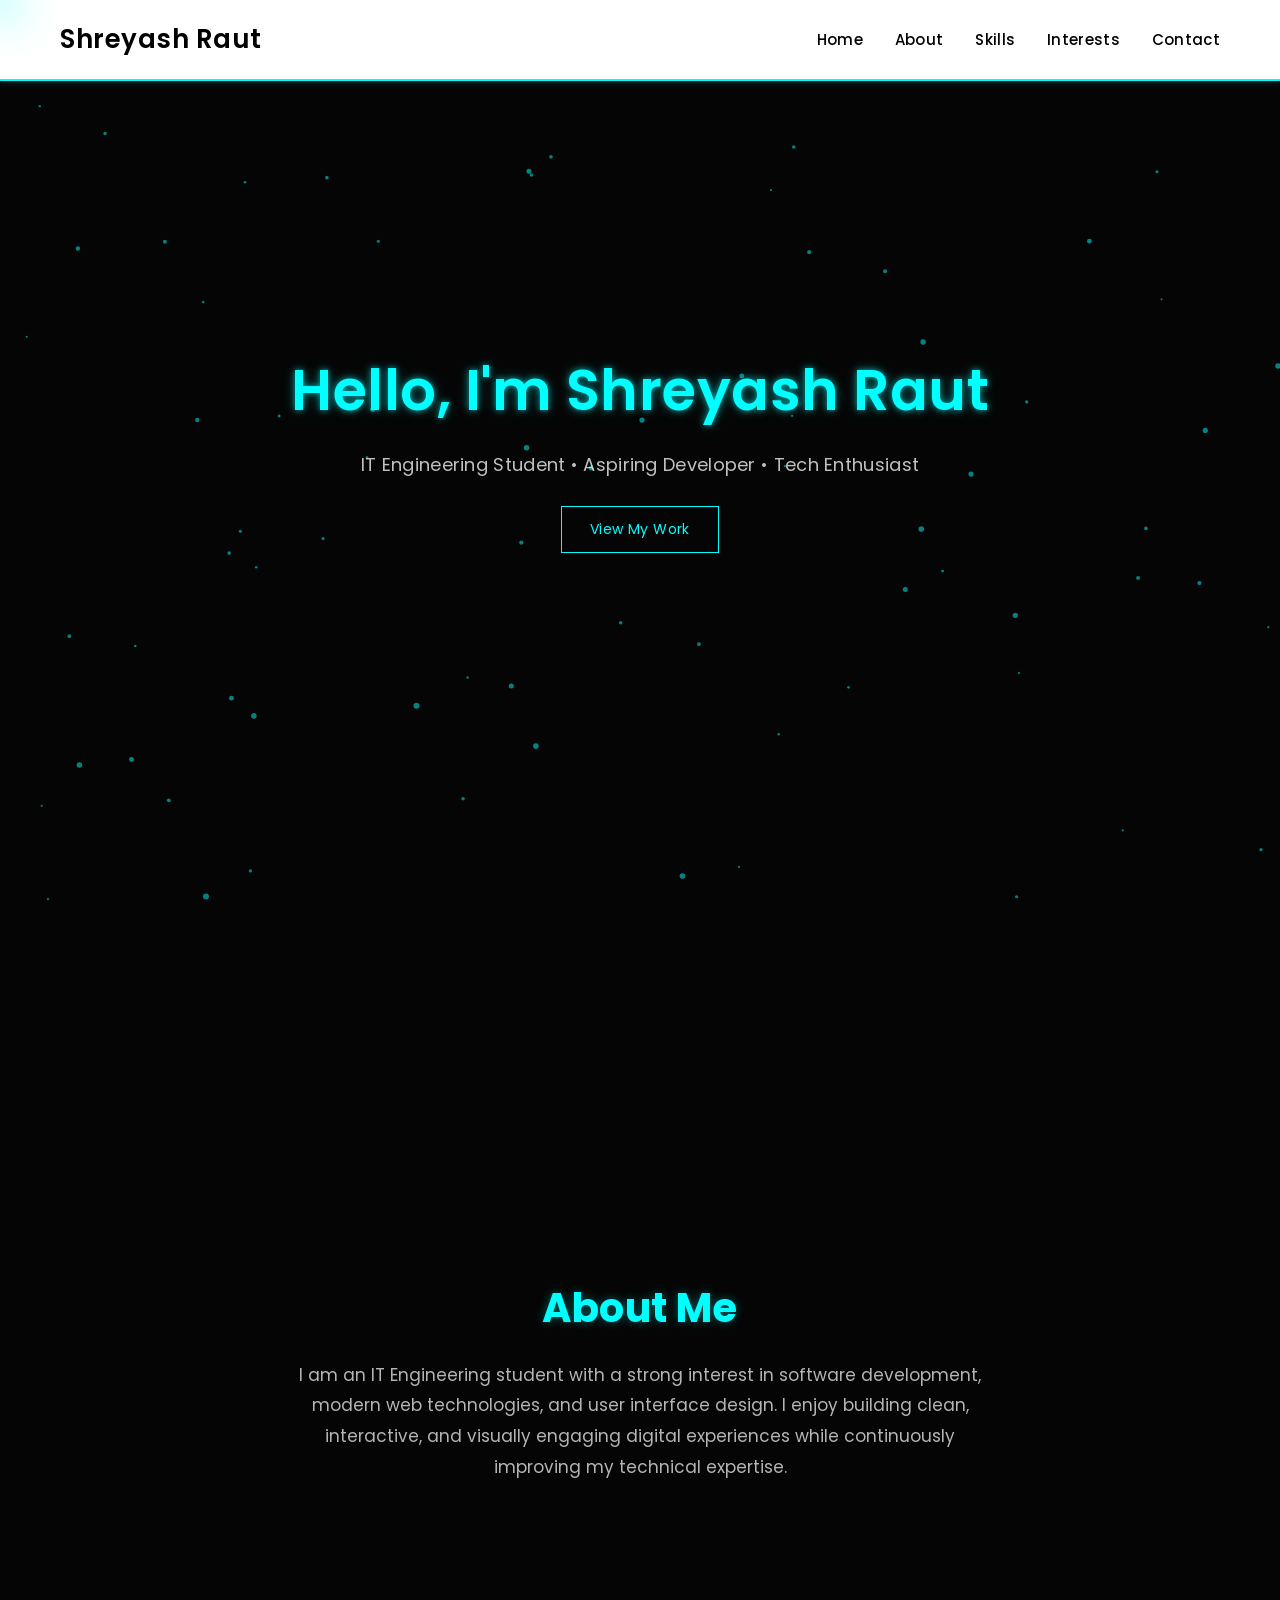
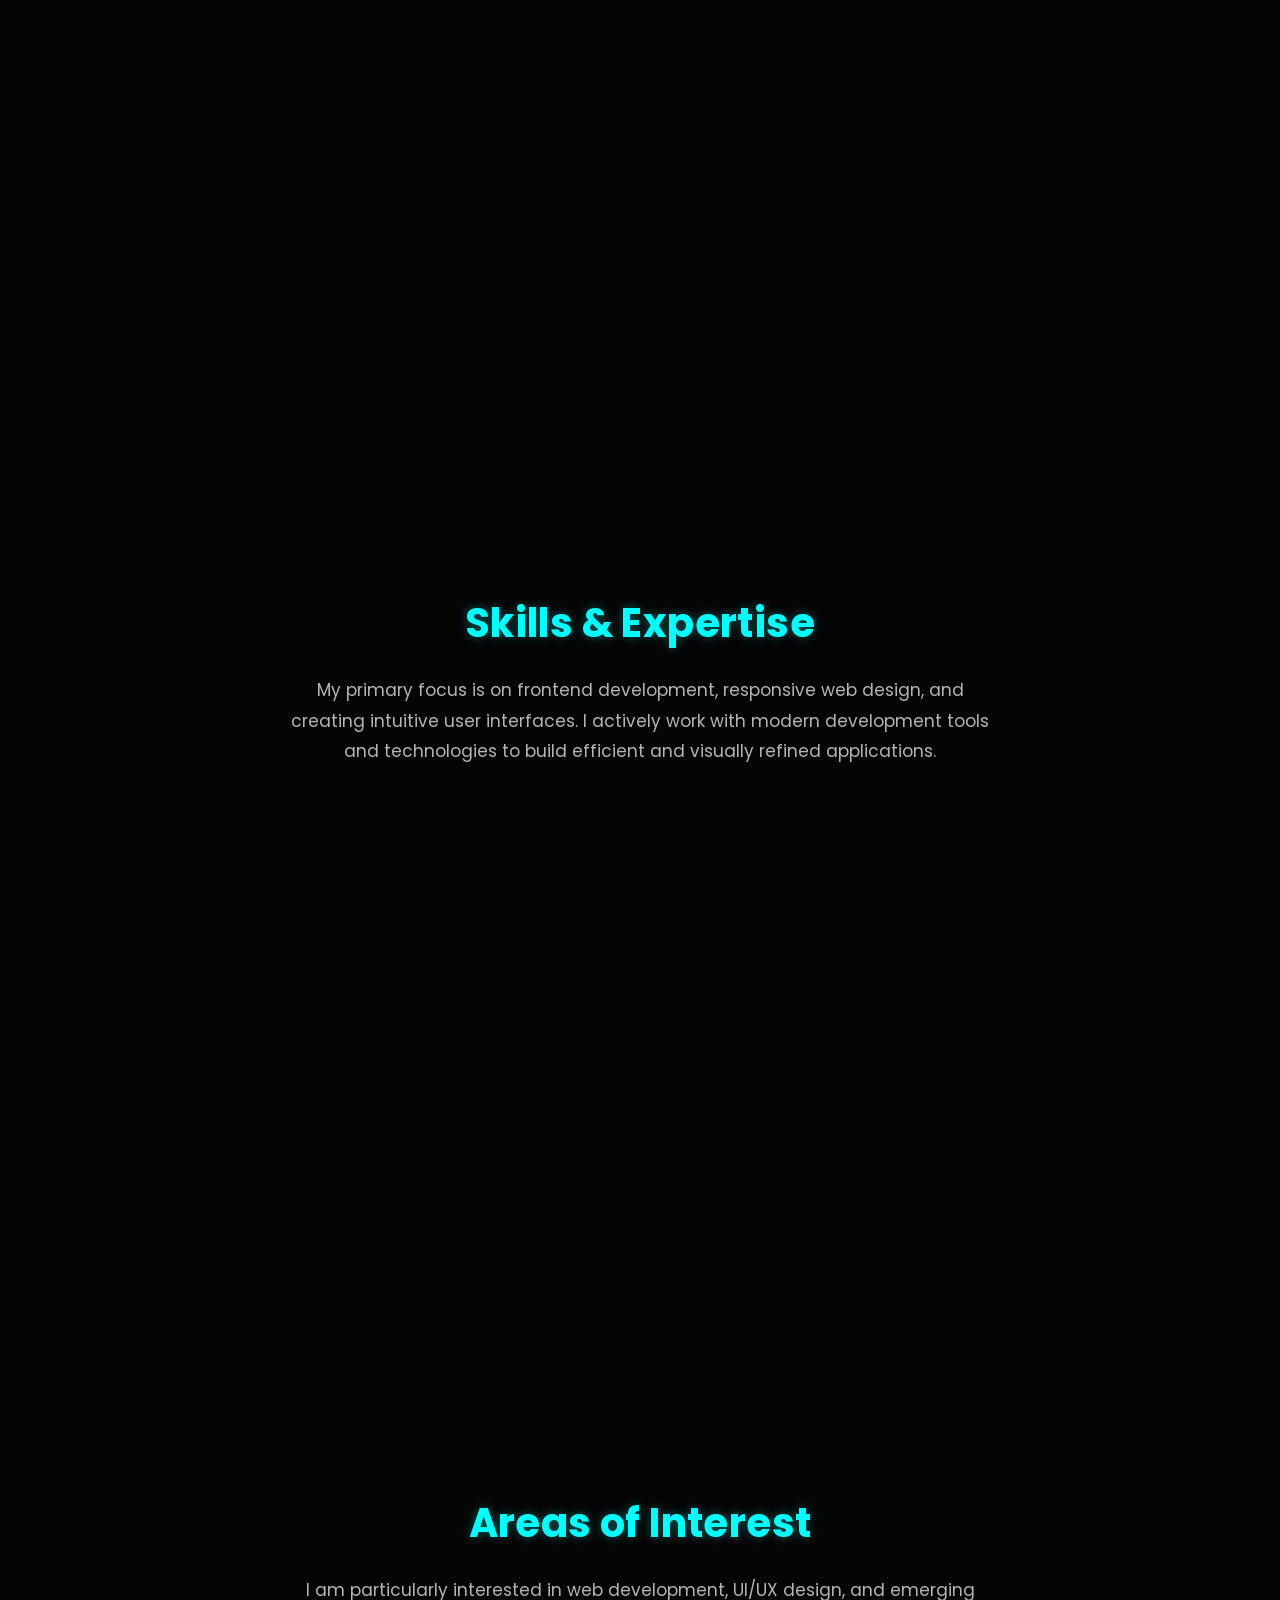
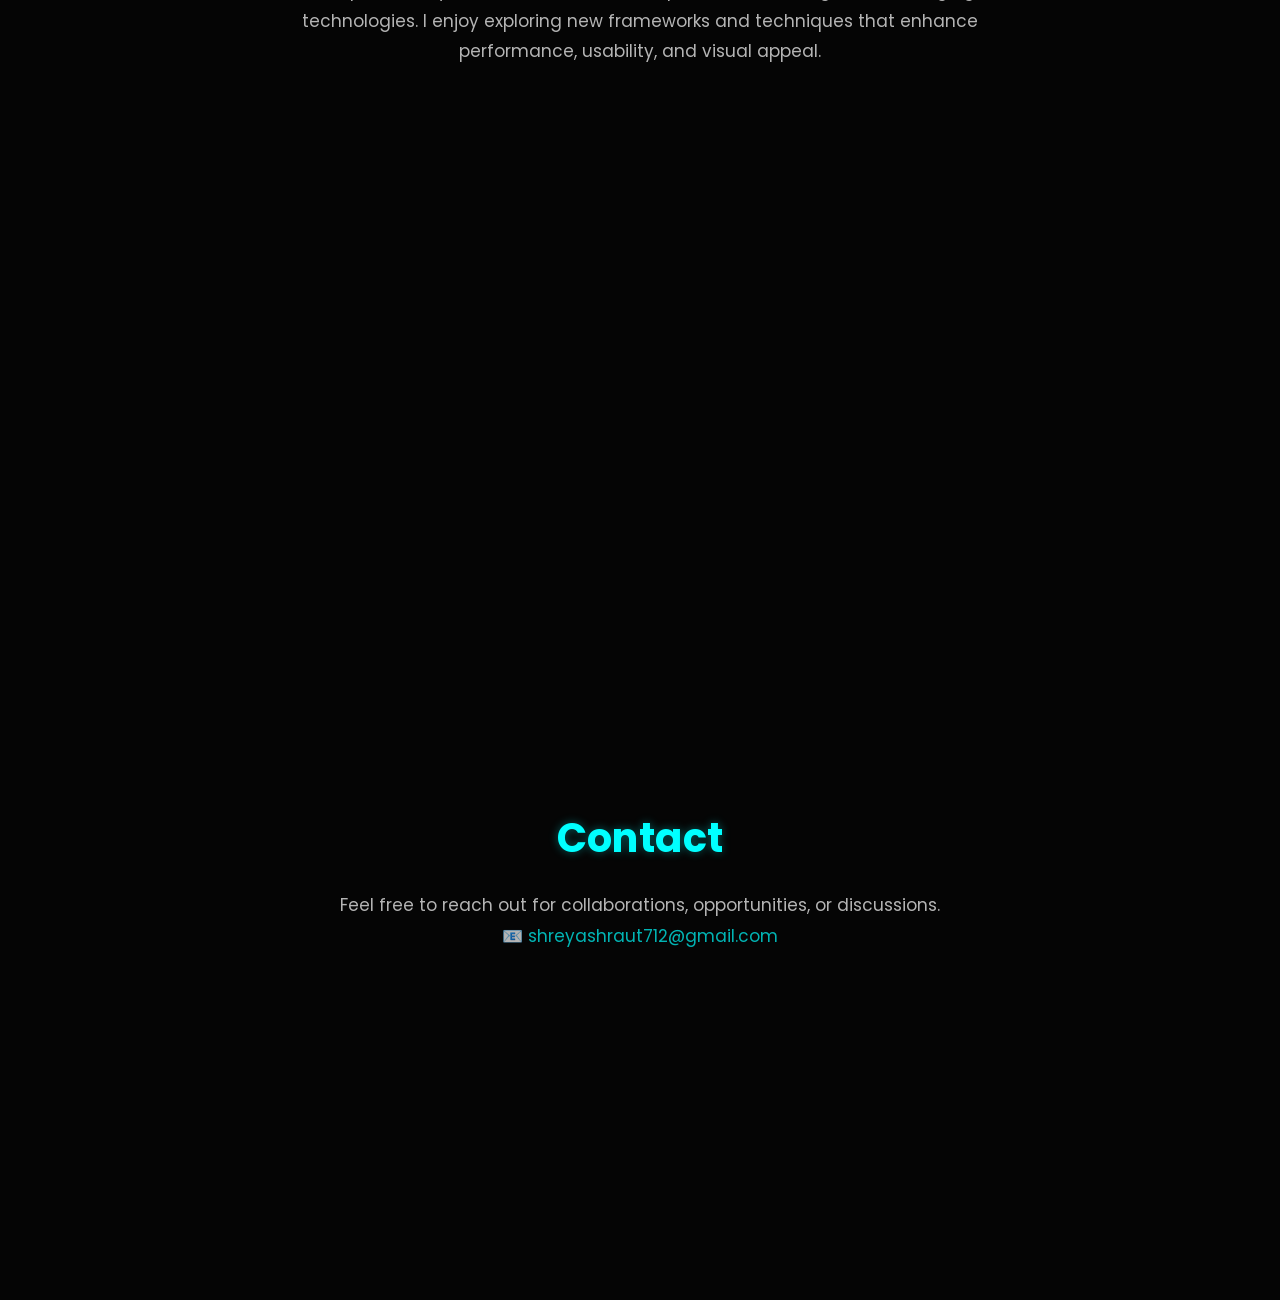
==== Task-1/index.html @ a9567337 "add all files" ====
<!DOCTYPE html>
<html lang="en">

<head>
    <meta charset="UTF-8">
    <meta name="viewport" content="width=device-width, initial-scale=1.0">
    <title>Shreyash Raut | Portfolio</title>

    <!-- Google Font -->
    <link href="https://fonts.googleapis.com/css2?family=Poppins:wght@300;400;600&display=swap" rel="stylesheet">

    <!-- CSS -->
    <link rel="stylesheet" href="index.css">
</head>

<body>

    <!-- PARTICLE CANVAS -->
    <canvas id="particles"></canvas>

    <!-- CURSOR GLOW -->
    <div id="cursor-glow"></div>

    <!-- NAVBAR -->
    <nav id="navbar">
        <div class="logo">Shreyash Raut</div>

        <ul class="nav-links">
            <li><a href="#">Home</a></li>
            <li><a href="#about">About</a></li>
            <li><a href="#services">Skills</a></li>
            <li><a href="#features">Interests</a></li>
            <li><a href="#contact">Contact</a></li>
        </ul>
    </nav>

    <!-- HERO -->
    <section class="hero reveal">
        <h1>Hello, I'm Shreyash Raut</h1>

        <p>
            IT Engineering Student • Aspiring Developer • Tech Enthusiast
        </p>

        <button>View My Work</button>
    </section>

    <!-- ABOUT -->
    <section id="about" class="content reveal">
        <h2>About Me</h2>

        <p>
            I am an IT Engineering student with a strong interest in software development,
            modern web technologies, and user interface design. I enjoy building clean,
            interactive, and visually engaging digital experiences while continuously
            improving my technical expertise.
        </p>
    </section>

    <!-- SKILLS -->
    <section id="services" class="content reveal">
        <h2>Skills & Expertise</h2>

        <p>
            My primary focus is on frontend development, responsive web design, and
            creating intuitive user interfaces. I actively work with modern development
            tools and technologies to build efficient and visually refined applications.
        </p>
    </section>

    <!-- INTERESTS -->
    <section id="features" class="content reveal">
        <h2>Areas of Interest</h2>

        <p>
            I am particularly interested in web development, UI/UX design, and emerging
            technologies. I enjoy exploring new frameworks and techniques that enhance
            performance, usability, and visual appeal.
        </p>
    </section>

    <!-- CONTACT -->
    <section id="contact" class="content reveal">
        <h2>Contact</h2>

        <p>
            Feel free to reach out for collaborations, opportunities, or discussions.
        </p>

        <p>
            📧
            <a href="mailto:shreyashraut712@gmail.com" class="email-link">
                shreyashraut712@gmail.com
            </a>
        </p>
    </section>

    <!-- JavaScript -->
    <script src="index.js"></script>

</body>
</html>
---- Task-1/index.css ----
/* RESET */
* {
    margin: 0;
    padding: 0;
    box-sizing: border-box;
    font-family: 'Poppins', sans-serif;
}

body {
    background: #050505;
    color: white;
    overflow-x: hidden;
}

/* PARTICLES */
#particles {
    position: fixed;
    width: 100%;
    height: 100%;
    z-index: -1;
}

/* CURSOR GLOW */
#cursor-glow {
    position: fixed;
    width: 28px;
    height: 28px;
    background: cyan;
    border-radius: 70%;
    pointer-events: none;
    filter: blur(24px);
    opacity: 0.8;
    z-index: 9999;
    transform: translate(-50%, -50%);
}

/* NAVBAR */
nav {
    position: fixed;
    top: 0;
    width: 100%;
    padding: 20px 60px;
    display: flex;
    justify-content: space-between;
    align-items: center;

    background: rgba(255, 255, 255, 1);
    border-bottom: 2px solid cyan;
    box-shadow: 0 0 8px rgba(0, 255, 255, 0.25);

    z-index: 1000;
}

.logo {
    font-size: 26px;
    font-weight: 600;
    letter-spacing: 0.5px;
    color: black;
}

/* NAV LINKS */
.nav-links {
    list-style: none;
    display: flex;
    gap: 32px;
}

.nav-links a {
    text-decoration: none;
    color: black;
    font-size: 15px;
    font-weight: 500;
    letter-spacing: 0.3px;
    transition: 0.3s;
}

.nav-links a:hover {
    color: cyan;
}

/* HERO */
.hero {
    height: 100vh;
    display: flex;
    flex-direction: column;
    justify-content: center;
    align-items: center;
    text-align: center;

    padding: 0 20px;
}

.hero h1 {
    font-size: 56px;
    font-weight: 600;
    letter-spacing: 0.5px;
    margin-bottom: 18px;

    color: cyan;
    text-shadow:
        0 0 6px rgba(0, 255, 255, 0.6),
        0 0 14px rgba(0, 255, 255, 0.25);
}

.hero p {
    font-size: 18px;
    opacity: 0.75;
    margin-bottom: 28px;
    letter-spacing: 0.3px;
}

.hero button {
    padding: 12px 28px;
    border: 1px solid cyan;
    background: transparent;
    color: cyan;
    font-size: 14px;
    letter-spacing: 0.4px;
    cursor: pointer;
    transition: 0.3s;
}

.hero button:hover {
    background: cyan;
    color: black;
}

/* CONTENT SECTIONS */
.content {
    min-height: 100vh;
    display: flex;
    flex-direction: column;
    justify-content: center;
    align-items: center;
    text-align: center;

    padding: 120px 20px 60px 20px;
    max-width: 900px;
    margin: auto;
}

.content h2 {
    font-size: 40px;
    margin-bottom: 22px;
    color: cyan;
    letter-spacing: 0.4px;

    text-shadow: 0 0 10px rgba(0, 255, 255, 0.35);
}

.content p {
    font-size: 17px;
    line-height: 1.8;
    opacity: 0.7;
    max-width: 720px;
}

/* EMAIL STYLE */
.email {
    margin-top: 18px;
    font-size: 16px;
    color: cyan;
    opacity: 0.9;
}

/* CLICKABLE EMAIL LINK */
.email-link {
    color: cyan;
    text-decoration: none;
    transition: 0.3s;
}

.email-link:hover {
    text-shadow: 0 0 6px cyan;
}


/* SCROLL REVEAL */
.reveal {
    opacity: 0;
    transform: translateY(40px);
    transition: 0.9s ease;
}

.reveal.active {
    opacity: 1;
    transform: translateY(0);
}
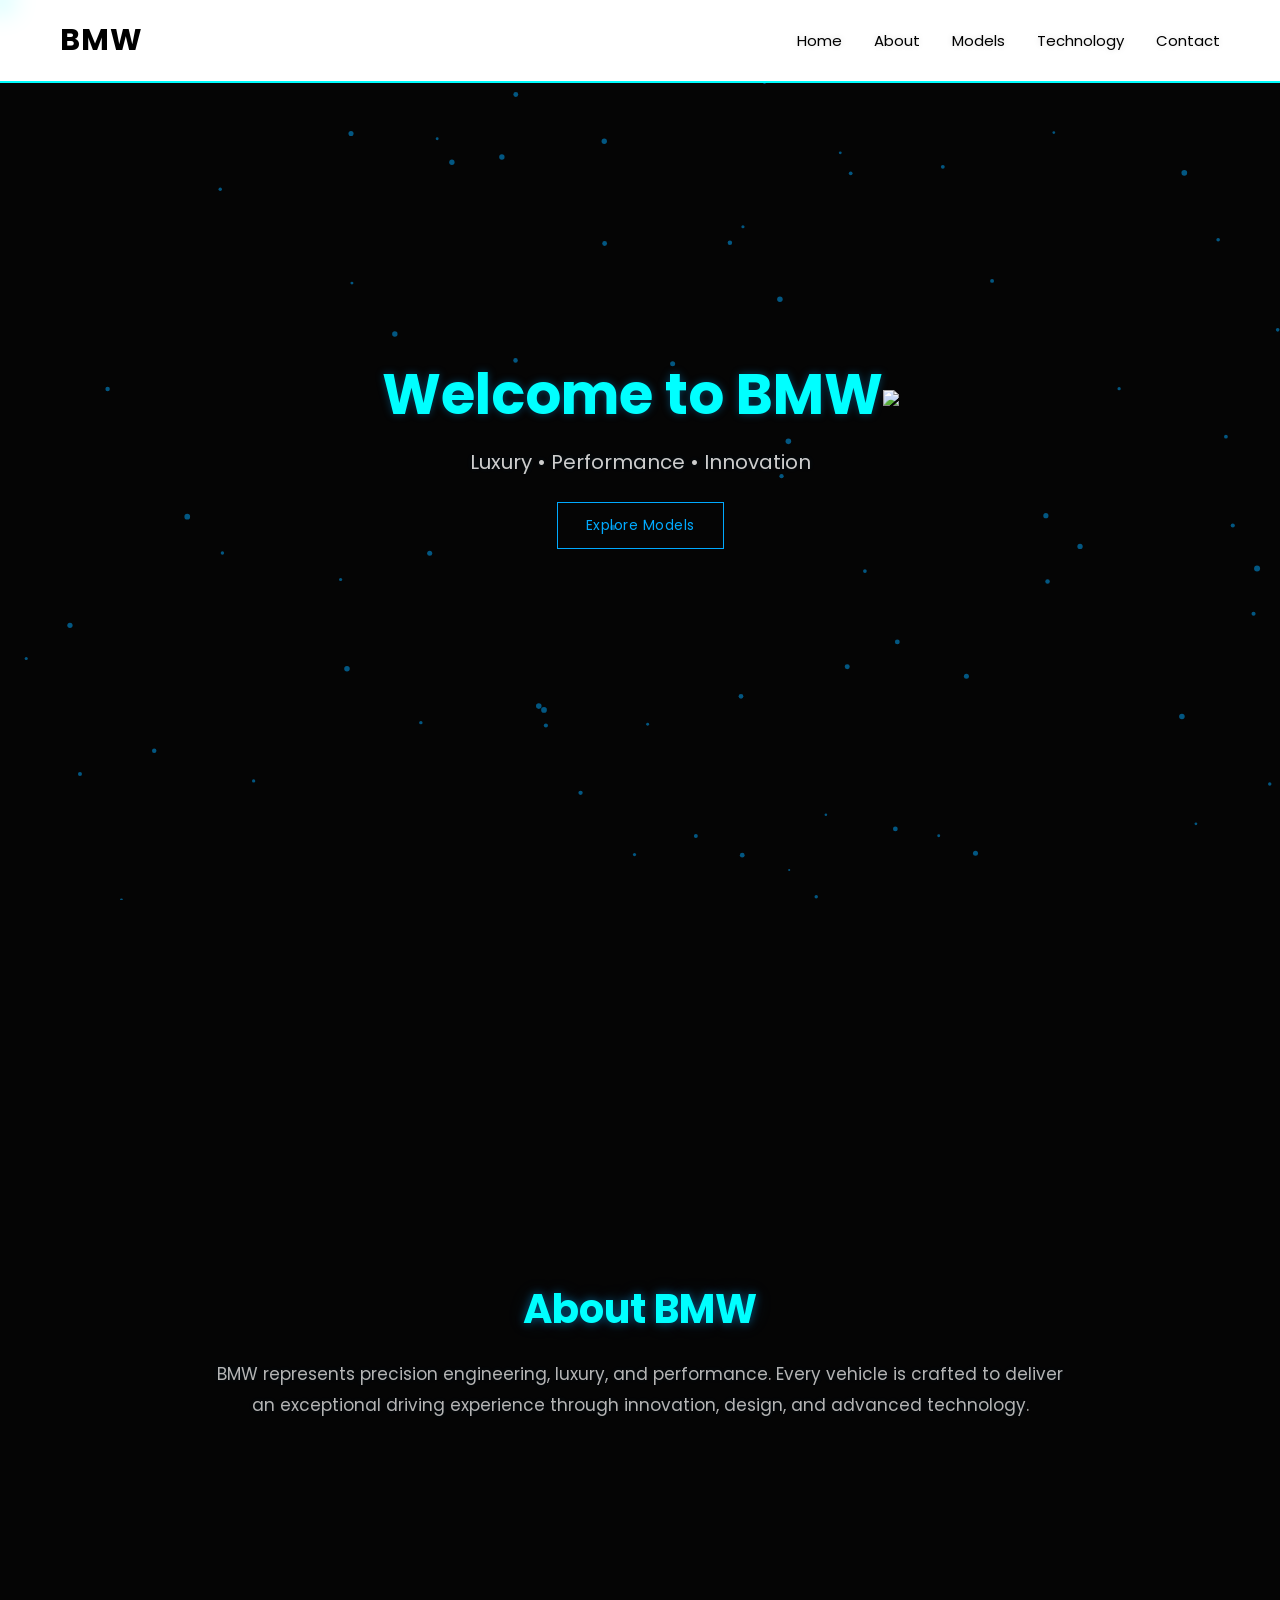
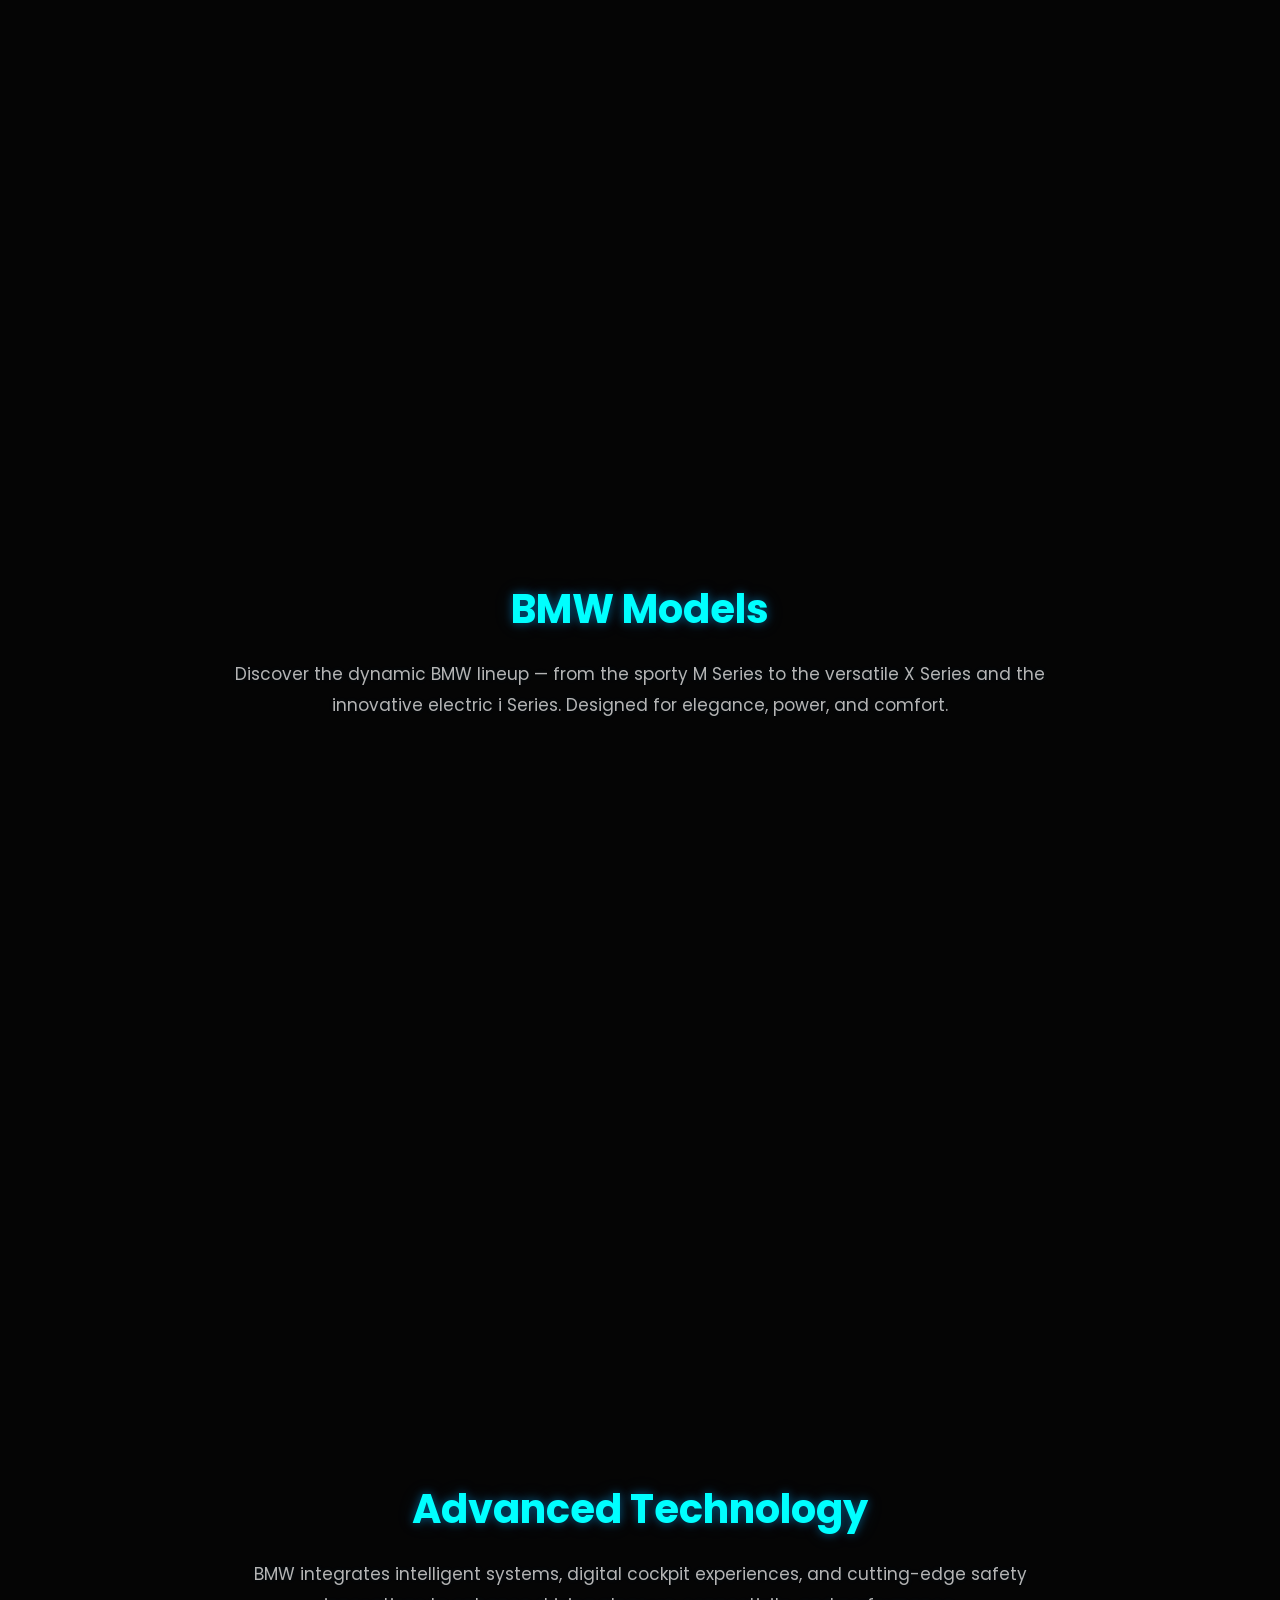
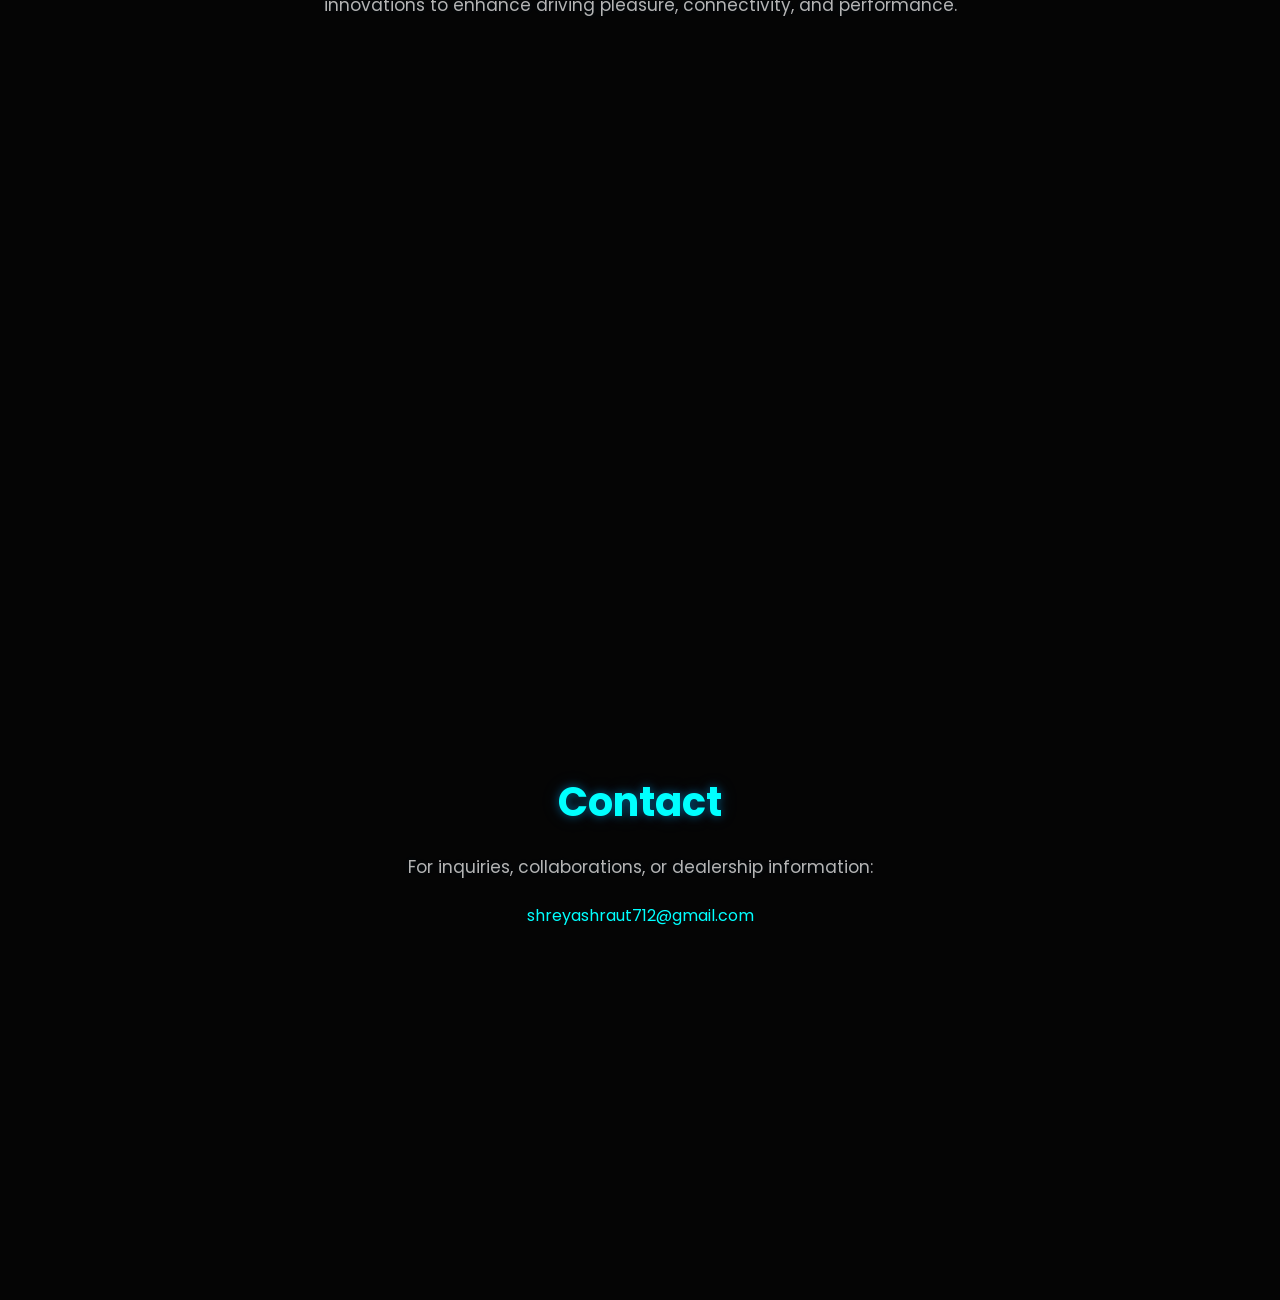
==== commit fc7df01a: "Internship Completed!" ====
--- a/Task-1/index.html
+++ b/Task-1/index.html
@@ -1,102 +1,86 @@
 <!DOCTYPE html>
 <html lang="en">
-
 <head>
     <meta charset="UTF-8">
     <meta name="viewport" content="width=device-width, initial-scale=1.0">
-    <title>Shreyash Raut | Portfolio</title>
 
-    <!-- Google Font -->
+    <title>BMW | Experience</title>
+
+    <!-- Font -->
     <link href="https://fonts.googleapis.com/css2?family=Poppins:wght@300;400;600&display=swap" rel="stylesheet">
 
-    <!-- CSS -->
     <link rel="stylesheet" href="index.css">
 </head>
-
 <body>
 
-    <!-- PARTICLE CANVAS -->
-    <canvas id="particles"></canvas>
+<!-- PARTICLES -->
+<canvas id="particles"></canvas>
 
-    <!-- CURSOR GLOW -->
-    <div id="cursor-glow"></div>
+<!-- CURSOR GLOW -->
+<div id="cursor-glow"></div>
 
-    <!-- NAVBAR -->
-    <nav id="navbar">
-        <div class="logo">Shreyash Raut</div>
+<!-- NAVBAR -->
+<nav id="navbar">
+    <div class="logo">
+        <span class="brand">BMW</span>
+    </div>
 
-        <ul class="nav-links">
-            <li><a href="#">Home</a></li>
-            <li><a href="#about">About</a></li>
-            <li><a href="#services">Skills</a></li>
-            <li><a href="#features">Interests</a></li>
-            <li><a href="#contact">Contact</a></li>
-        </ul>
-    </nav>
+    <ul class="nav-links">
+        <li><a href="#home">Home</a></li>
+        <li><a href="#about">About</a></li>
+        <li><a href="#models">Models</a></li>
+        <li><a href="#technology">Technology</a></li>
+        <li><a href="#contact">Contact</a></li>
+    </ul>
+</nav>
 
-    <!-- HERO -->
-    <section class="hero reveal">
-        <h1>Hello, I'm Shreyash Raut</h1>
+<!-- HERO / HOME -->
+<section id="home" class="hero reveal">
+    <h1>Welcome to BMW<img src="bmw-logo.png" class="bmw-inline-logo"></h1>
+    <p>Luxury • Performance • Innovation</p>
+    <button>Explore Models</button>
+</section>
 
-        <p>
-            IT Engineering Student • Aspiring Developer • Tech Enthusiast
-        </p>
+<!-- ABOUT -->
+<section id="about" class="content reveal">
+    <h2>About BMW</h2>
+    <p>
+        BMW represents precision engineering, luxury, and performance.
+        Every vehicle is crafted to deliver an exceptional driving experience
+        through innovation, design, and advanced technology.
+    </p>
+</section>
 
-        <button>View My Work</button>
-    </section>
+<!-- MODELS -->
+<section id="models" class="content reveal">
+    <h2>BMW Models</h2>
+    <p>
+        Discover the dynamic BMW lineup — from the sporty M Series
+        to the versatile X Series and the innovative electric i Series.
+        Designed for elegance, power, and comfort.
+    </p>
+</section>
 
-    <!-- ABOUT -->
-    <section id="about" class="content reveal">
-        <h2>About Me</h2>
+<!-- TECHNOLOGY -->
+<section id="technology" class="content reveal">
+    <h2>Advanced Technology</h2>
+    <p>
+        BMW integrates intelligent systems, digital cockpit experiences,
+        and cutting-edge safety innovations to enhance driving pleasure,
+        connectivity, and performance.
+    </p>
+</section>
 
-        <p>
-            I am an IT Engineering student with a strong interest in software development,
-            modern web technologies, and user interface design. I enjoy building clean,
-            interactive, and visually engaging digital experiences while continuously
-            improving my technical expertise.
-        </p>
-    </section>
+<!-- CONTACT -->
+<section id="contact" class="content reveal">
+    <h2>Contact</h2>
+    <p>For inquiries, collaborations, or dealership information:</p>
 
-    <!-- SKILLS -->
-    <section id="services" class="content reveal">
-        <h2>Skills & Expertise</h2>
+    <a href="mailto:shreyashraut712@gmail.com" class="email-link">
+        shreyashraut712@gmail.com
+    </a>
+</section>
 
-        <p>
-            My primary focus is on frontend development, responsive web design, and
-            creating intuitive user interfaces. I actively work with modern development
-            tools and technologies to build efficient and visually refined applications.
-        </p>
-    </section>
-
-    <!-- INTERESTS -->
-    <section id="features" class="content reveal">
-        <h2>Areas of Interest</h2>
-
-        <p>
-            I am particularly interested in web development, UI/UX design, and emerging
-            technologies. I enjoy exploring new frameworks and techniques that enhance
-            performance, usability, and visual appeal.
-        </p>
-    </section>
-
-    <!-- CONTACT -->
-    <section id="contact" class="content reveal">
-        <h2>Contact</h2>
-
-        <p>
-            Feel free to reach out for collaborations, opportunities, or discussions.
-        </p>
-
-        <p>
-            📧
-            <a href="mailto:shreyashraut712@gmail.com" class="email-link">
-                shreyashraut712@gmail.com
-            </a>
-        </p>
-    </section>
-
-    <!-- JavaScript -->
-    <script src="index.js"></script>
-
+<script src="index.js"></script>
 </body>
 </html>
--- a/Task-1/index.css
+++ b/Task-1/index.css
@@ -6,6 +6,10 @@
     font-family: 'Poppins', sans-serif;
 }
 
+html {
+    scroll-behavior: smooth;
+}
+
 body {
     background: #050505;
     color: white;
@@ -23,13 +27,13 @@
 /* CURSOR GLOW */
 #cursor-glow {
     position: fixed;
-    width: 28px;
-    height: 28px;
+    width: 18px;
+    height: 18px;
     background: cyan;
-    border-radius: 70%;
+    border-radius: 50%;
     pointer-events: none;
-    filter: blur(24px);
-    opacity: 0.8;
+    filter: blur(14px);
+    opacity: 0.5;
     z-index: 9999;
     transform: translate(-50%, -50%);
 }
@@ -39,24 +43,34 @@
     position: fixed;
     top: 0;
     width: 100%;
-    padding: 20px 60px;
+    padding: 18px 60px;
     display: flex;
     justify-content: space-between;
     align-items: center;
-
-    background: rgba(255, 255, 255, 1);
+    background: white;
     border-bottom: 2px solid cyan;
-    box-shadow: 0 0 8px rgba(0, 255, 255, 0.25);
-
     z-index: 1000;
 }
 
+/* LOGO */
 .logo {
-    font-size: 26px;
-    font-weight: 600;
-    letter-spacing: 0.5px;
+    display: flex;
+    align-items: center;
+    gap: 12px;
+}
+
+.logo img {
+    width: 38px;
+    height: 38px;
+}
+
+.brand {
+    font-size: 30px;
+    font-weight: 700;
     color: black;
-}
+    letter-spacing: 1.2px;
+}
+
 
 /* NAV LINKS */
 .nav-links {
@@ -69,8 +83,6 @@
     text-decoration: none;
     color: black;
     font-size: 15px;
-    font-weight: 500;
-    letter-spacing: 0.3px;
     transition: 0.3s;
 }
 
@@ -86,96 +98,82 @@
     justify-content: center;
     align-items: center;
     text-align: center;
-
     padding: 0 20px;
 }
 
 .hero h1 {
     font-size: 56px;
-    font-weight: 600;
-    letter-spacing: 0.5px;
-    margin-bottom: 18px;
-
-    color: cyan;
-    text-shadow:
-        0 0 6px rgba(0, 255, 255, 0.6),
-        0 0 14px rgba(0, 255, 255, 0.25);
+    color: cyan;
+    margin-bottom: 10px;
 }
 
 .hero p {
-    font-size: 18px;
-    opacity: 0.75;
-    margin-bottom: 28px;
-    letter-spacing: 0.3px;
+    font-size: 20px;
+    opacity: 0.8;
+    margin-bottom: 25px;
+    height: 30px;
 }
 
 .hero button {
     padding: 12px 28px;
-    border: 1px solid cyan;
+    border: 1px solid #00aaff;
     background: transparent;
-    color: cyan;
+    color: #00aaff;
     font-size: 14px;
-    letter-spacing: 0.4px;
+    letter-spacing: 0.5px;
     cursor: pointer;
-    transition: 0.3s;
-}
-
+    transition: 0.35s ease;
+}
+
+/* BMW BLUE GLOW EFFECT */
 .hero button:hover {
-    background: cyan;
+    background: #00aaff;
     color: black;
-}
-
-/* CONTENT SECTIONS */
+
+    box-shadow:
+        0 0 8px rgba(0, 170, 255, 0.6),
+        0 0 18px rgba(0, 170, 255, 0.35);
+
+    transform: translateY(-2px);
+}
+
+/* CONTENT */
 .content {
     min-height: 100vh;
     display: flex;
     flex-direction: column;
     justify-content: center;
-    align-items: center;
     text-align: center;
-
-    padding: 120px 20px 60px 20px;
     max-width: 900px;
     margin: auto;
+    padding: 120px 20px;
 }
 
 .content h2 {
     font-size: 40px;
-    margin-bottom: 22px;
-    color: cyan;
-    letter-spacing: 0.4px;
-
-    text-shadow: 0 0 10px rgba(0, 255, 255, 0.35);
+    color: cyan;
+    margin-bottom: 20px;
 }
 
 .content p {
     font-size: 17px;
+    opacity: 0.7;
     line-height: 1.8;
-    opacity: 0.7;
-    max-width: 720px;
-}
-
-/* EMAIL STYLE */
-.email {
-    margin-top: 18px;
-    font-size: 16px;
-    color: cyan;
-    opacity: 0.9;
-}
-
-/* CLICKABLE EMAIL LINK */
+}
+
+/* EMAIL */
 .email-link {
+    display: inline-block;
+    margin-top: 20px;
     color: cyan;
     text-decoration: none;
-    transition: 0.3s;
 }
 
 .email-link:hover {
-    text-shadow: 0 0 6px cyan;
-}
-
-
-/* SCROLL REVEAL */
+    text-shadow: 0 0 8px cyan;
+}
+
+/* REVEAL */
 .reveal {
     opacity: 0;
     transform: translateY(40px);
@@ -186,3 +184,29 @@
     opacity: 1;
     transform: translateY(0);
 }
+/* SUBTLE TEXT GLOW (PREMIUM LOOK) */
+
+h1, h2, h3 {
+    text-shadow: 0 0 8px rgba(0, 170, 255, 0.35);
+}
+
+p {
+    text-shadow: 0 0 6px rgba(0, 170, 255, 0.15);
+}
+
+.nav-links a {
+    text-shadow: 0 0 6px rgba(0, 0, 0, 0.15);
+}
+
+/* Optional: stronger glow on section titles */
+.content h2 {
+    text-shadow:
+        0 0 10px rgba(0, 170, 255, 0.45),
+        0 0 20px rgba(0, 170, 255, 0.15);
+}
+
+.bmw-inline-logo {
+    height: 1.4em;          /* adjust size here */
+    vertical-align: middle;
+    margin-left: 0;
+}
